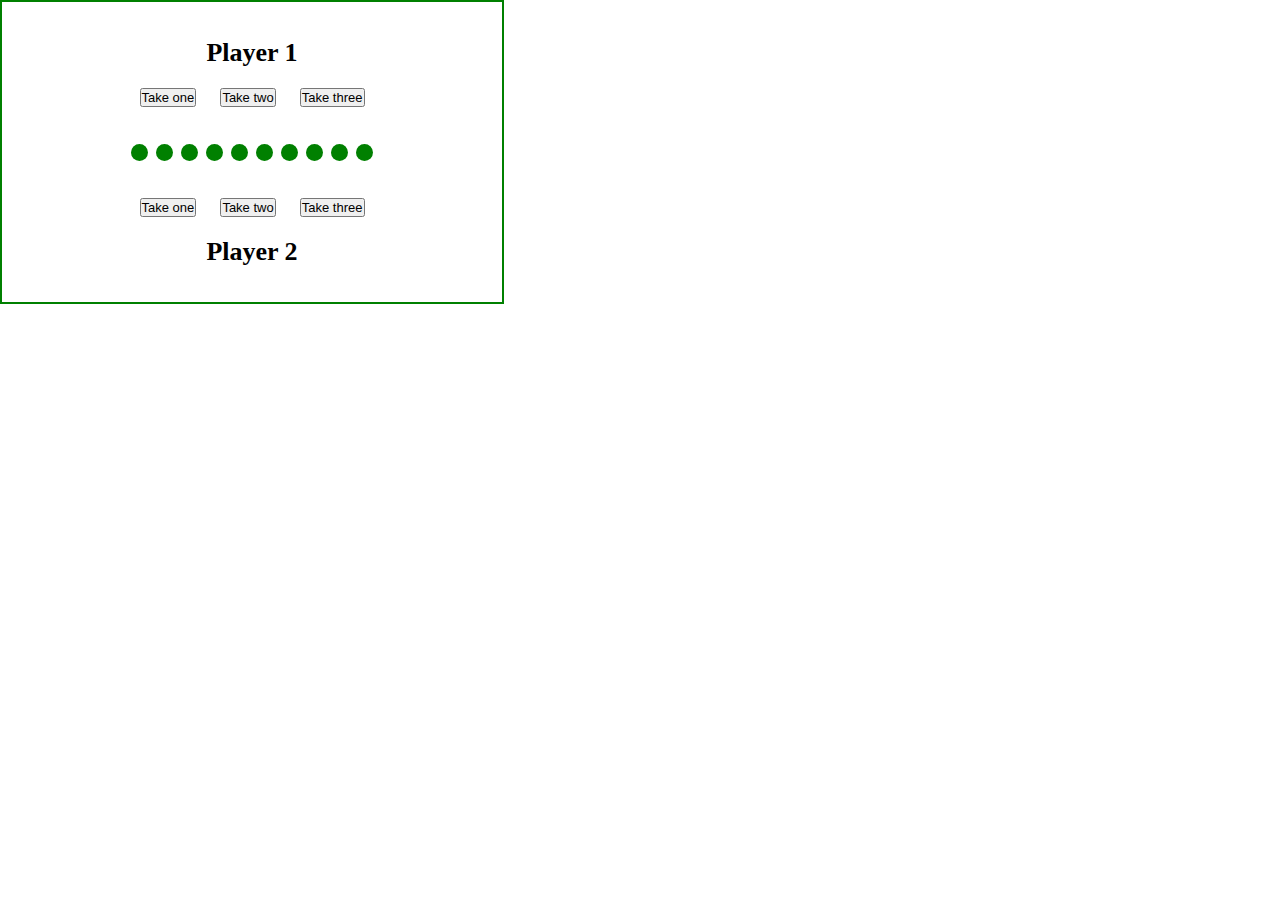
==== game for PT-24/index.html @ c6c25566 "done with game (homework) for PT-24" ====
<!DOCTYPE html>
<html lang="en">
<head>
	<meta charset="UTF-8">
	<title>Homework for PT-24</title>
	<link rel="stylesheet" href="css/style.css">
</head>
<body>
	<div class="container">
		<div class="player_container">
			<h1>Player 1</h1>
			<div class="buttons_holder">
				<button onclick="player1.takeOnePoint()">Take one</button>
				<button onclick="player1.takeTwoPoints()">Take two</button>
				<button onclick="player1.takeThreePoints()">Take three</button>
			</div>
		</div>
		<div id='points_holder' class="points_holder">
		</div>
		<div class="player_container">
			<div class="buttons_holder">
				<button onclick="player2.takeOnePoint()">Take one</button>
				<button onclick="player2.takeTwoPoints()">Take two</button>
				<button onclick="player2.takeThreePoints()">Take three</button>
			</div>
			<h1>Player 2</h1>
		</div>
	</div>
	
	<script type="text/javascript" src="js/gameClass.js"></script>
	<script type="text/javascript" src="js/playerClass.js"></script>
	<script type="text/javascript" src="js/gameInitializer.js"></script>

</body>
</html>
---- game for PT-24/css/style.css ----
* {
	margin: 0px;
	padding: 0px;
	font-size: 13px;
}

.container {
	width: 500px;
	height: 300px;
	border: 2px solid green;
}

.player_container {
	display: flex;
	flex-direction: column;
	justify-content: center;
	align-items: center;
	height: 40%
}

.buttons_holder {
	width: 45%;
	display: flex;
	justify-content: space-between;
	align-items: center;

}

.points_holder {
	height: 20%;
	display: flex;
	justify-content: center;
	align-items: center;
}

.point {
	height: 17px;
	width: 17px;
	border-radius: 50%;
	background: green;
	margin: 4px;
}

h1 {
	font-size: 2rem;
	padding: 20px;
}
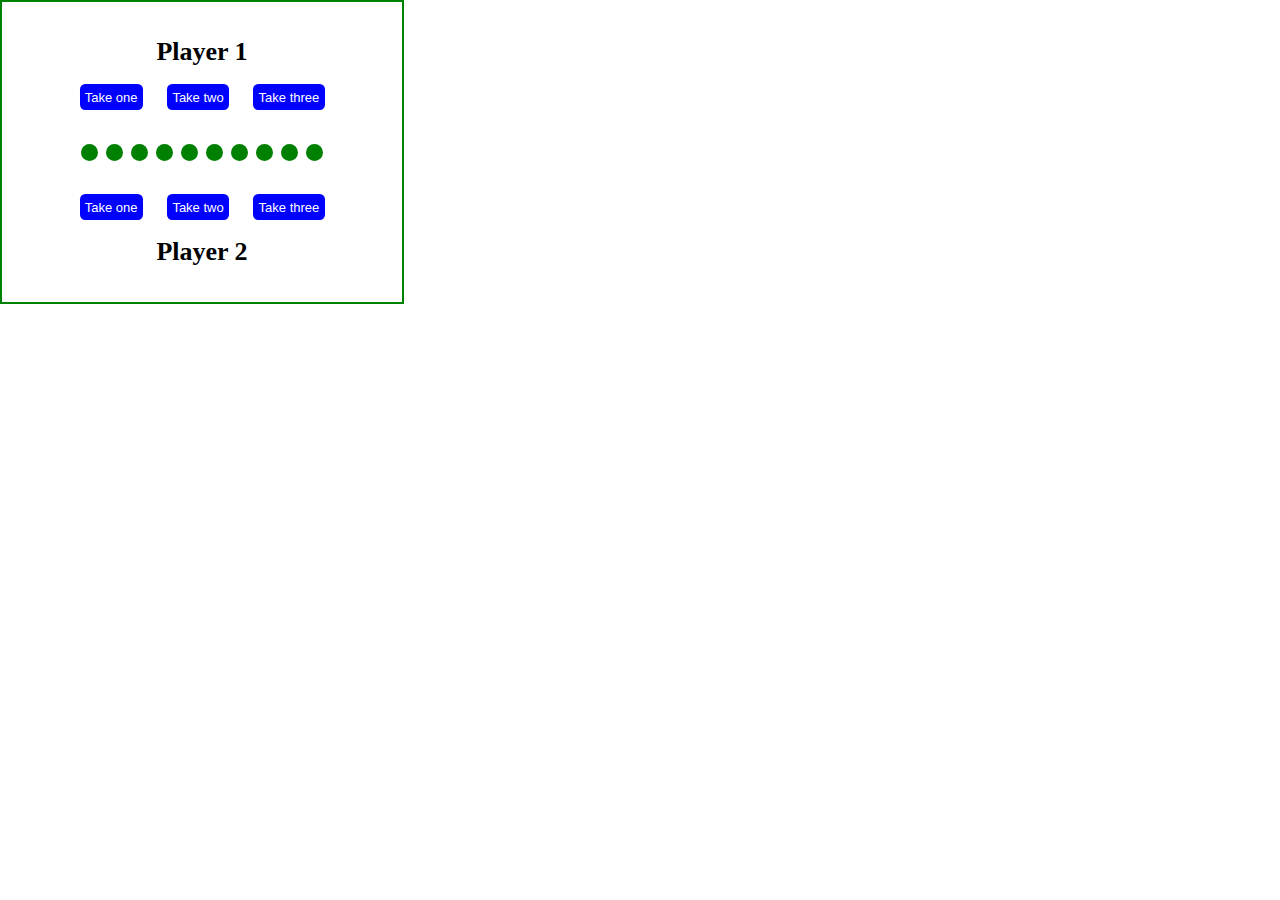
==== commit 1f357025: "some fixes in css, player class and game class" ====
--- a/game for PT-24/index.html
+++ b/game for PT-24/index.html
@@ -10,18 +10,18 @@
 		<div class="player_container">
 			<h1>Player 1</h1>
 			<div class="buttons_holder">
-				<button onclick="player1.takeOnePoint()">Take one</button>
-				<button onclick="player1.takeTwoPoints()">Take two</button>
-				<button onclick="player1.takeThreePoints()">Take three</button>
+				<button class="button" onclick="player1.takeOnePoint()">Take one</button>
+				<button class="button" onclick="player1.takeTwoPoints()">Take two</button>
+				<button class="button" onclick="player1.takeThreePoints()">Take three</button>
 			</div>
 		</div>
 		<div id='points_holder' class="points_holder">
 		</div>
 		<div class="player_container">
 			<div class="buttons_holder">
-				<button onclick="player2.takeOnePoint()">Take one</button>
-				<button onclick="player2.takeTwoPoints()">Take two</button>
-				<button onclick="player2.takeThreePoints()">Take three</button>
+				<button class="button" onclick="player2.takeOnePoint()">Take one</button>
+				<button class="button" onclick="player2.takeTwoPoints()">Take two</button>
+				<button class="button" onclick="player2.takeThreePoints()">Take three</button>
 			</div>
 			<h1>Player 2</h1>
 		</div>
--- a/game for PT-24/css/style.css
+++ b/game for PT-24/css/style.css
@@ -5,7 +5,11 @@
 }
 
 .container {
-	width: 500px;
+	display: flex;
+	flex-direction: column;
+	justify-content: center;
+	align-items: center;
+	width: 400px;
 	height: 300px;
 	border: 2px solid green;
 }
@@ -15,21 +19,42 @@
 	flex-direction: column;
 	justify-content: center;
 	align-items: center;
-	height: 40%
+	width: 245px;
+	height: 40%;
 }
 
 .buttons_holder {
-	width: 45%;
+	width: 100%;
+	height: 1.5rem;
 	display: flex;
 	justify-content: space-between;
 	align-items: center;
+}
 
+.button {
+	outline: none;
+	color: white;
+	background: blue;
+	border: none;
+	padding: 0.4rem;
+	border-radius: 0.4rem;
+	transition: 0.25s all;
+	box-sizing: border;
+}
+
+.button:hover {
+	background: white;
+	color: black;
+	transform: scale(1.02);
+	border: 2px solid blue;
+	cursor: pointer;
 }
 
 .points_holder {
+	width: 250px;
 	height: 20%;
 	display: flex;
-	justify-content: center;
+	justify-content: flex-start;
 	align-items: center;
 }
 
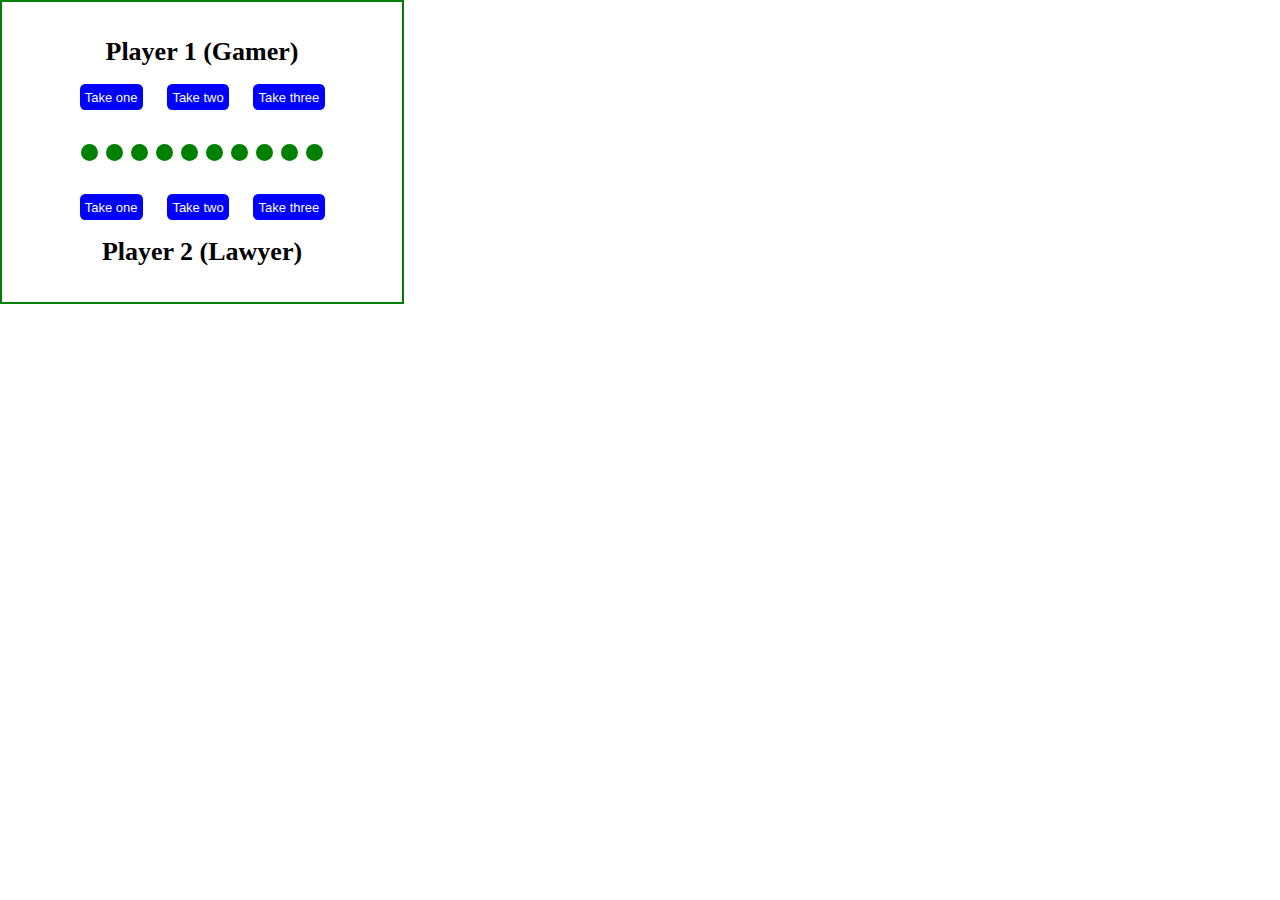
==== commit f22ede91: "done with everything" ====
--- a/game for PT-24/index.html
+++ b/game for PT-24/index.html
@@ -8,7 +8,7 @@
 <body>
 	<div class="container">
 		<div class="player_container">
-			<h1>Player 1</h1>
+			<h1 id=player1Id>Player 1</h1>
 			<div class="buttons_holder">
 				<button class="button" onclick="player1.takeOnePoint()">Take one</button>
 				<button class="button" onclick="player1.takeTwoPoints()">Take two</button>
@@ -23,7 +23,7 @@
 				<button class="button" onclick="player2.takeTwoPoints()">Take two</button>
 				<button class="button" onclick="player2.takeThreePoints()">Take three</button>
 			</div>
-			<h1>Player 2</h1>
+			<h1 id=player2Id>Player 2</h1>
 		</div>
 	</div>
 	
